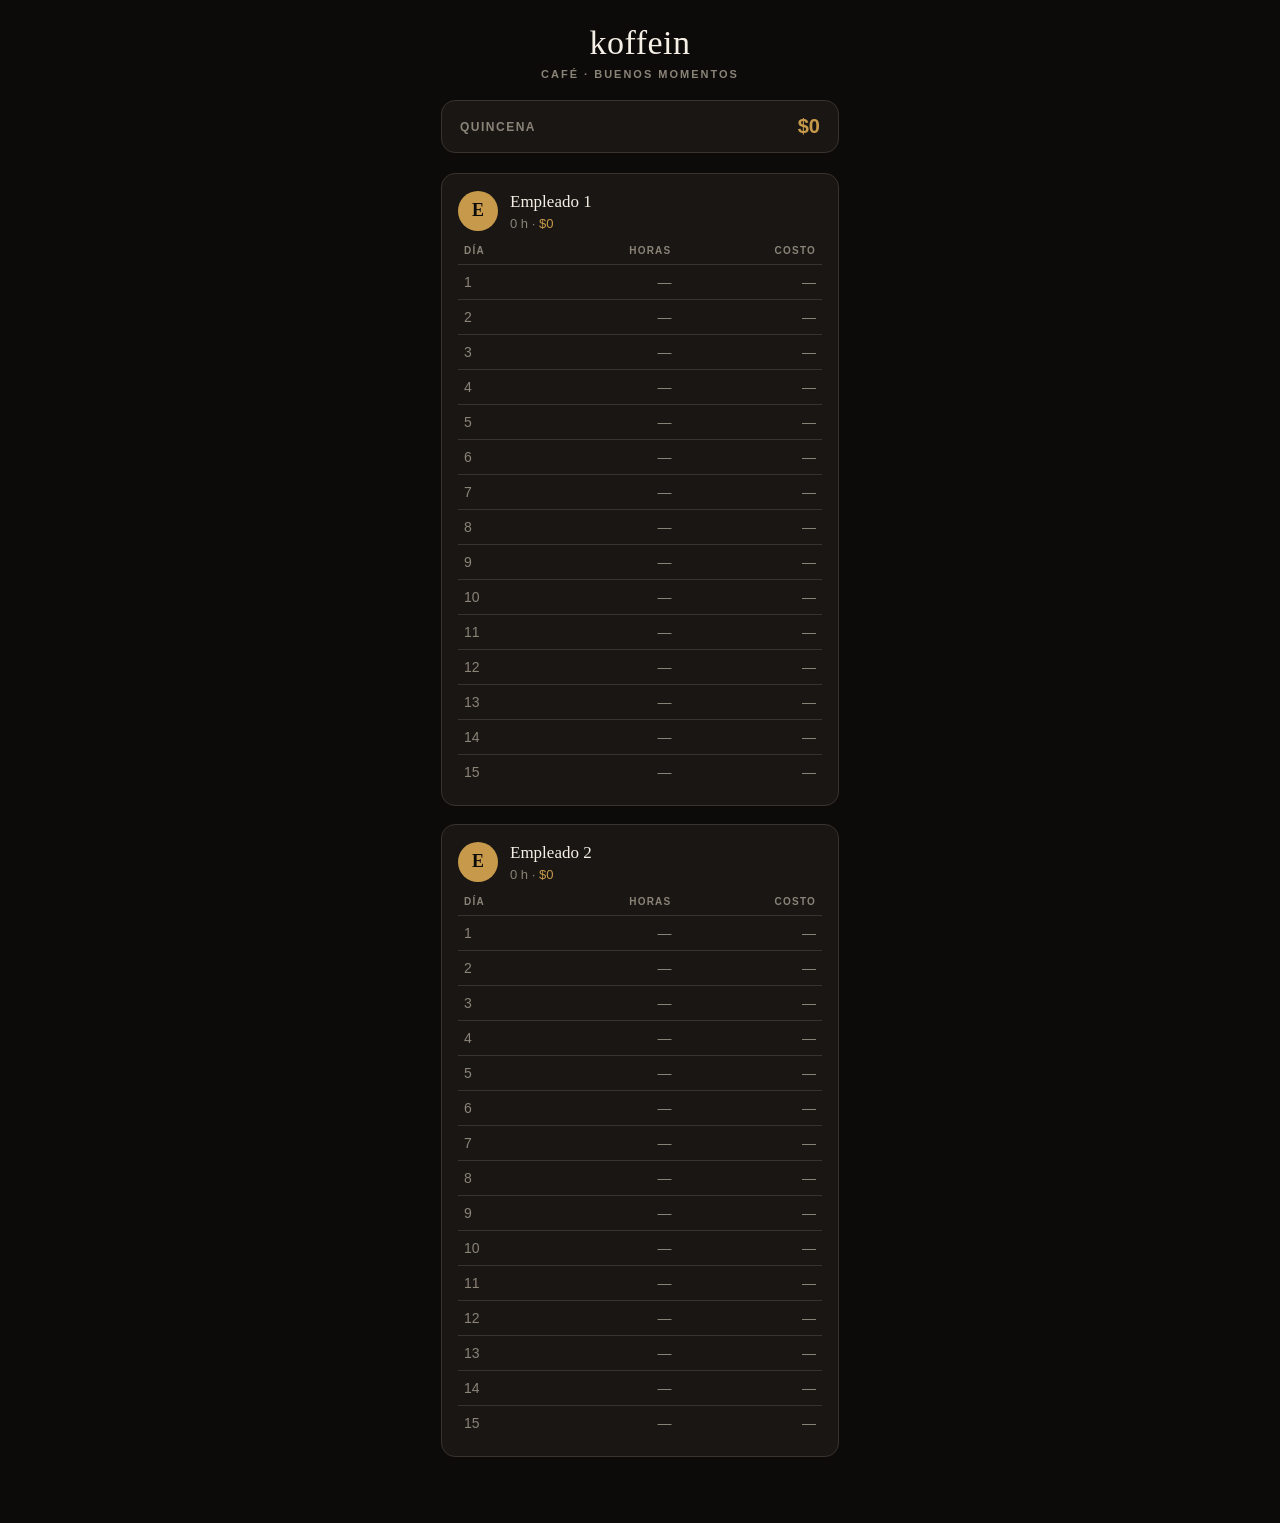
==== index.html @ b3640a85 "PWA setup: manifest, service worker, offline support Co-Authored-By: Claude Sonnet 5 <noreply@anthro" ====
<!DOCTYPE html>
<html lang="es">
<head>
<meta charset="UTF-8">
<meta name="viewport" content="width=device-width, initial-scale=1, viewport-fit=cover">
<title>koffein</title>

<meta name="theme-color" content="#0d0b0a">
<meta name="apple-mobile-web-app-capable" content="yes">
<meta name="apple-mobile-web-app-status-bar-style" content="black-translucent">
<meta name="apple-mobile-web-app-title" content="koffein">
<link rel="apple-touch-icon" href="icons/icon-180.png">
<link rel="icon" type="image/png" sizes="32x32" href="icons/icon-32.png">
<link rel="icon" type="image/png" sizes="192x192" href="icons/icon-192.png">
<link rel="manifest" href="manifest.json">

<link rel="stylesheet" href="style.css">
</head>
<body>
<div class="app">

  <header class="header">
    <h1 class="wordmark">koffein</h1>
    <p class="subtitle">CAFÉ · BUENOS MOMENTOS</p>
  </header>

  <section class="summary-bar">
    <span class="summary-label">QUINCENA</span>
    <span class="summary-total">$0</span>
  </section>

  <section class="employee-card" id="employee-1">
    <div class="employee-header">
      <div class="avatar">A</div>
      <div class="employee-info">
        <h2 class="employee-name" contenteditable="true" spellcheck="false">Empleado 1</h2>
        <p class="employee-summary"><span class="hours-total">0</span> h · <span class="cost-total">$0</span></p>
      </div>
    </div>
    <table class="hours-table">
      <thead>
        <tr>
          <th class="col-day">DÍA</th>
          <th class="col-hours">HORAS</th>
          <th class="col-cost">COSTO</th>
        </tr>
      </thead>
      <tbody>
        <tr><td class="col-day">1</td><td class="col-hours">—</td><td class="col-cost">—</td></tr>
        <tr><td class="col-day">2</td><td class="col-hours">—</td><td class="col-cost">—</td></tr>
        <tr><td class="col-day">3</td><td class="col-hours">—</td><td class="col-cost">—</td></tr>
        <tr><td class="col-day">4</td><td class="col-hours">—</td><td class="col-cost">—</td></tr>
        <tr><td class="col-day">5</td><td class="col-hours">—</td><td class="col-cost">—</td></tr>
        <tr><td class="col-day">6</td><td class="col-hours">—</td><td class="col-cost">—</td></tr>
        <tr><td class="col-day">7</td><td class="col-hours">—</td><td class="col-cost">—</td></tr>
        <tr><td class="col-day">8</td><td class="col-hours">—</td><td class="col-cost">—</td></tr>
        <tr><td class="col-day">9</td><td class="col-hours">—</td><td class="col-cost">—</td></tr>
        <tr><td class="col-day">10</td><td class="col-hours">—</td><td class="col-cost">—</td></tr>
        <tr><td class="col-day">11</td><td class="col-hours">—</td><td class="col-cost">—</td></tr>
        <tr><td class="col-day">12</td><td class="col-hours">—</td><td class="col-cost">—</td></tr>
        <tr><td class="col-day">13</td><td class="col-hours">—</td><td class="col-cost">—</td></tr>
        <tr><td class="col-day">14</td><td class="col-hours">—</td><td class="col-cost">—</td></tr>
        <tr><td class="col-day">15</td><td class="col-hours">—</td><td class="col-cost">—</td></tr>
      </tbody>
    </table>
  </section>

  <section class="employee-card" id="employee-2">
    <div class="employee-header">
      <div class="avatar">B</div>
      <div class="employee-info">
        <h2 class="employee-name" contenteditable="true" spellcheck="false">Empleado 2</h2>
        <p class="employee-summary"><span class="hours-total">0</span> h · <span class="cost-total">$0</span></p>
      </div>
    </div>
    <table class="hours-table">
      <thead>
        <tr>
          <th class="col-day">DÍA</th>
          <th class="col-hours">HORAS</th>
          <th class="col-cost">COSTO</th>
        </tr>
      </thead>
      <tbody>
        <tr><td class="col-day">1</td><td class="col-hours">—</td><td class="col-cost">—</td></tr>
        <tr><td class="col-day">2</td><td class="col-hours">—</td><td class="col-cost">—</td></tr>
        <tr><td class="col-day">3</td><td class="col-hours">—</td><td class="col-cost">—</td></tr>
        <tr><td class="col-day">4</td><td class="col-hours">—</td><td class="col-cost">—</td></tr>
        <tr><td class="col-day">5</td><td class="col-hours">—</td><td class="col-cost">—</td></tr>
        <tr><td class="col-day">6</td><td class="col-hours">—</td><td class="col-cost">—</td></tr>
        <tr><td class="col-day">7</td><td class="col-hours">—</td><td class="col-cost">—</td></tr>
        <tr><td class="col-day">8</td><td class="col-hours">—</td><td class="col-cost">—</td></tr>
        <tr><td class="col-day">9</td><td class="col-hours">—</td><td class="col-cost">—</td></tr>
        <tr><td class="col-day">10</td><td class="col-hours">—</td><td class="col-cost">—</td></tr>
        <tr><td class="col-day">11</td><td class="col-hours">—</td><td class="col-cost">—</td></tr>
        <tr><td class="col-day">12</td><td class="col-hours">—</td><td class="col-cost">—</td></tr>
        <tr><td class="col-day">13</td><td class="col-hours">—</td><td class="col-cost">—</td></tr>
        <tr><td class="col-day">14</td><td class="col-hours">—</td><td class="col-cost">—</td></tr>
        <tr><td class="col-day">15</td><td class="col-hours">—</td><td class="col-cost">—</td></tr>
      </tbody>
    </table>
  </section>

</div>
<script src="app.js"></script>
<script>
  if ("serviceWorker" in navigator) {
    window.addEventListener("load", () => {
      navigator.serviceWorker.register("sw.js");
    });
  }
</script>
</body>
</html>
---- style.css ----
:root {
  --bg: #0d0b0a;
  --card-bg: #1a1613;
  --border: #3a322c;
  --gold: #C79A4B;
  --cream: #F5EFE6;
  --muted: #8a8378;

  --font-sans: -apple-system, BlinkMacSystemFont, "Segoe UI", Roboto, sans-serif;
  --font-serif: Georgia, "Times New Roman", serif;
}

* {
  box-sizing: border-box;
}

html, body {
  margin: 0;
  padding: 0;
  background: var(--bg);
  color: var(--cream);
  font-family: var(--font-sans);
}

body {
  min-height: 100vh;
  padding: env(safe-area-inset-top) env(safe-area-inset-right) env(safe-area-inset-bottom) env(safe-area-inset-left);
}

.app {
  max-width: 430px;
  margin: 0 auto;
  padding: 24px 16px 48px;
}

/* Header */

.header {
  text-align: center;
  margin-bottom: 20px;
}

.wordmark {
  font-family: var(--font-serif);
  font-size: 34px;
  font-weight: 400;
  letter-spacing: 0.5px;
  color: var(--cream);
  margin: 0;
}

.subtitle {
  font-size: 11px;
  font-weight: 600;
  letter-spacing: 2px;
  color: var(--muted);
  margin: 6px 0 0;
  text-transform: uppercase;
}

/* Summary bar */

.summary-bar {
  display: flex;
  align-items: center;
  justify-content: space-between;
  background: var(--card-bg);
  border: 1px solid var(--border);
  border-radius: 14px;
  padding: 14px 18px;
  margin-bottom: 20px;
}

.summary-label {
  font-size: 12px;
  font-weight: 700;
  letter-spacing: 1.5px;
  color: var(--muted);
}

.summary-total {
  font-size: 20px;
  font-weight: 600;
  color: var(--gold);
}

/* Employee cards */

.employee-card {
  background: var(--card-bg);
  border: 1px solid var(--border);
  border-radius: 14px;
  padding: 16px;
  margin-bottom: 18px;
}

.employee-header {
  display: flex;
  align-items: center;
  gap: 12px;
  margin-bottom: 14px;
}

.avatar {
  flex: 0 0 auto;
  width: 40px;
  height: 40px;
  border-radius: 50%;
  background: var(--gold);
  color: var(--bg);
  font-family: var(--font-serif);
  font-size: 18px;
  font-weight: 700;
  display: flex;
  align-items: center;
  justify-content: center;
}

.employee-info {
  flex: 1 1 auto;
  min-width: 0;
}

.employee-name {
  font-family: var(--font-serif);
  font-size: 17px;
  font-weight: 400;
  color: var(--cream);
  margin: 0;
  padding: 2px 4px;
  margin-left: -4px;
  border-radius: 6px;
  outline: none;
}

.employee-name:focus {
  background: rgba(199, 154, 75, 0.12);
}

.employee-summary {
  font-size: 13px;
  color: var(--muted);
  margin: 2px 0 0;
}

.employee-summary .cost-total {
  color: var(--gold);
}

/* Hours table */

.hours-table {
  width: 100%;
  border-collapse: collapse;
}

.hours-table th {
  font-size: 10px;
  font-weight: 700;
  letter-spacing: 1.2px;
  color: var(--muted);
  text-align: left;
  padding: 0 6px 8px;
  border-bottom: 1px solid var(--border);
}

.hours-table th.col-hours,
.hours-table th.col-cost,
.hours-table td.col-hours,
.hours-table td.col-cost {
  text-align: right;
}

.hours-table td {
  font-size: 14px;
  color: var(--cream);
  padding: 9px 6px;
  border-bottom: 1px solid var(--border);
}

.hours-table tbody tr:last-child td {
  border-bottom: none;
}

.hours-table td.col-day {
  color: var(--muted);
  width: 20%;
}

.hours-table td.col-hours,
.hours-table td.col-cost {
  font-variant-numeric: tabular-nums;
}

.hours-table td.col-hours:empty::before,
.hours-table td.col-cost:empty::before {
  content: "—";
  color: var(--muted);
}

.hours-table tbody tr {
  cursor: pointer;
  -webkit-tap-highlight-color: transparent;
}

.hours-table tbody tr.editing td {
  background: rgba(199, 154, 75, 0.08);
}

.cell-input {
  width: 100%;
  max-width: 64px;
  background: var(--bg);
  border: 1px solid var(--gold);
  border-radius: 6px;
  color: var(--cream);
  font-family: inherit;
  font-size: 14px;
  text-align: right;
  padding: 5px 6px;
  outline: none;
  -moz-appearance: textfield;
}

.cell-input::-webkit-outer-spin-button,
.cell-input::-webkit-inner-spin-button {
  -webkit-appearance: none;
  margin: 0;
}
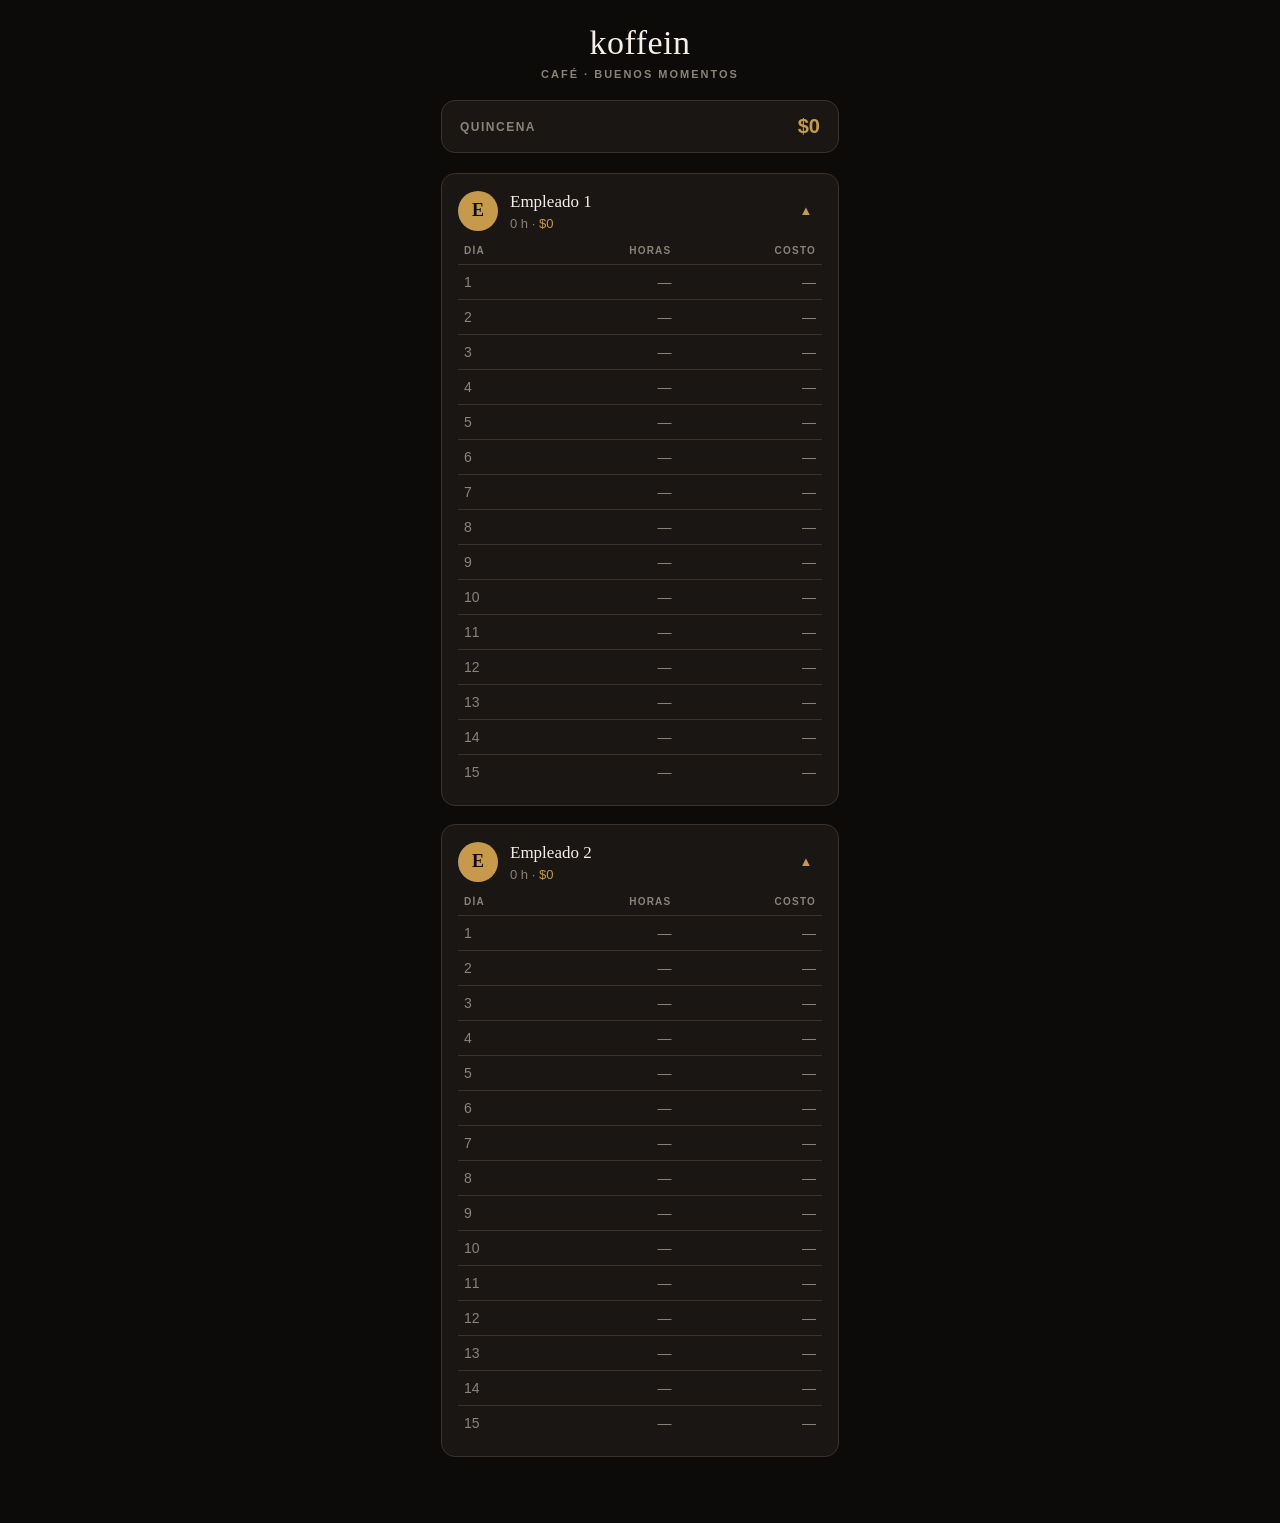
==== commit 9d7567a4: "Make employee cards collapsible accordion-style Persist expanded/collapsed state per employee in kof" ====
--- a/index.html
+++ b/index.html
@@ -36,33 +36,36 @@
         <h2 class="employee-name" contenteditable="true" spellcheck="false">Empleado 1</h2>
         <p class="employee-summary"><span class="hours-total">0</span> h · <span class="cost-total">$0</span></p>
       </div>
+      <button type="button" class="toggle-icon" aria-label="Colapsar">▲</button>
     </div>
-    <table class="hours-table">
-      <thead>
-        <tr>
-          <th class="col-day">DÍA</th>
-          <th class="col-hours">HORAS</th>
-          <th class="col-cost">COSTO</th>
-        </tr>
-      </thead>
-      <tbody>
-        <tr><td class="col-day">1</td><td class="col-hours">—</td><td class="col-cost">—</td></tr>
-        <tr><td class="col-day">2</td><td class="col-hours">—</td><td class="col-cost">—</td></tr>
-        <tr><td class="col-day">3</td><td class="col-hours">—</td><td class="col-cost">—</td></tr>
-        <tr><td class="col-day">4</td><td class="col-hours">—</td><td class="col-cost">—</td></tr>
-        <tr><td class="col-day">5</td><td class="col-hours">—</td><td class="col-cost">—</td></tr>
-        <tr><td class="col-day">6</td><td class="col-hours">—</td><td class="col-cost">—</td></tr>
-        <tr><td class="col-day">7</td><td class="col-hours">—</td><td class="col-cost">—</td></tr>
-        <tr><td class="col-day">8</td><td class="col-hours">—</td><td class="col-cost">—</td></tr>
-        <tr><td class="col-day">9</td><td class="col-hours">—</td><td class="col-cost">—</td></tr>
-        <tr><td class="col-day">10</td><td class="col-hours">—</td><td class="col-cost">—</td></tr>
-        <tr><td class="col-day">11</td><td class="col-hours">—</td><td class="col-cost">—</td></tr>
-        <tr><td class="col-day">12</td><td class="col-hours">—</td><td class="col-cost">—</td></tr>
-        <tr><td class="col-day">13</td><td class="col-hours">—</td><td class="col-cost">—</td></tr>
-        <tr><td class="col-day">14</td><td class="col-hours">—</td><td class="col-cost">—</td></tr>
-        <tr><td class="col-day">15</td><td class="col-hours">—</td><td class="col-cost">—</td></tr>
-      </tbody>
-    </table>
+    <div class="table-wrap">
+      <table class="hours-table">
+        <thead>
+          <tr>
+            <th class="col-day">DÍA</th>
+            <th class="col-hours">HORAS</th>
+            <th class="col-cost">COSTO</th>
+          </tr>
+        </thead>
+        <tbody>
+          <tr><td class="col-day">1</td><td class="col-hours">—</td><td class="col-cost">—</td></tr>
+          <tr><td class="col-day">2</td><td class="col-hours">—</td><td class="col-cost">—</td></tr>
+          <tr><td class="col-day">3</td><td class="col-hours">—</td><td class="col-cost">—</td></tr>
+          <tr><td class="col-day">4</td><td class="col-hours">—</td><td class="col-cost">—</td></tr>
+          <tr><td class="col-day">5</td><td class="col-hours">—</td><td class="col-cost">—</td></tr>
+          <tr><td class="col-day">6</td><td class="col-hours">—</td><td class="col-cost">—</td></tr>
+          <tr><td class="col-day">7</td><td class="col-hours">—</td><td class="col-cost">—</td></tr>
+          <tr><td class="col-day">8</td><td class="col-hours">—</td><td class="col-cost">—</td></tr>
+          <tr><td class="col-day">9</td><td class="col-hours">—</td><td class="col-cost">—</td></tr>
+          <tr><td class="col-day">10</td><td class="col-hours">—</td><td class="col-cost">—</td></tr>
+          <tr><td class="col-day">11</td><td class="col-hours">—</td><td class="col-cost">—</td></tr>
+          <tr><td class="col-day">12</td><td class="col-hours">—</td><td class="col-cost">—</td></tr>
+          <tr><td class="col-day">13</td><td class="col-hours">—</td><td class="col-cost">—</td></tr>
+          <tr><td class="col-day">14</td><td class="col-hours">—</td><td class="col-cost">—</td></tr>
+          <tr><td class="col-day">15</td><td class="col-hours">—</td><td class="col-cost">—</td></tr>
+        </tbody>
+      </table>
+    </div>
   </section>
 
   <section class="employee-card" id="employee-2">
@@ -72,33 +75,36 @@
         <h2 class="employee-name" contenteditable="true" spellcheck="false">Empleado 2</h2>
         <p class="employee-summary"><span class="hours-total">0</span> h · <span class="cost-total">$0</span></p>
       </div>
+      <button type="button" class="toggle-icon" aria-label="Colapsar">▲</button>
     </div>
-    <table class="hours-table">
-      <thead>
-        <tr>
-          <th class="col-day">DÍA</th>
-          <th class="col-hours">HORAS</th>
-          <th class="col-cost">COSTO</th>
-        </tr>
-      </thead>
-      <tbody>
-        <tr><td class="col-day">1</td><td class="col-hours">—</td><td class="col-cost">—</td></tr>
-        <tr><td class="col-day">2</td><td class="col-hours">—</td><td class="col-cost">—</td></tr>
-        <tr><td class="col-day">3</td><td class="col-hours">—</td><td class="col-cost">—</td></tr>
-        <tr><td class="col-day">4</td><td class="col-hours">—</td><td class="col-cost">—</td></tr>
-        <tr><td class="col-day">5</td><td class="col-hours">—</td><td class="col-cost">—</td></tr>
-        <tr><td class="col-day">6</td><td class="col-hours">—</td><td class="col-cost">—</td></tr>
-        <tr><td class="col-day">7</td><td class="col-hours">—</td><td class="col-cost">—</td></tr>
-        <tr><td class="col-day">8</td><td class="col-hours">—</td><td class="col-cost">—</td></tr>
-        <tr><td class="col-day">9</td><td class="col-hours">—</td><td class="col-cost">—</td></tr>
-        <tr><td class="col-day">10</td><td class="col-hours">—</td><td class="col-cost">—</td></tr>
-        <tr><td class="col-day">11</td><td class="col-hours">—</td><td class="col-cost">—</td></tr>
-        <tr><td class="col-day">12</td><td class="col-hours">—</td><td class="col-cost">—</td></tr>
-        <tr><td class="col-day">13</td><td class="col-hours">—</td><td class="col-cost">—</td></tr>
-        <tr><td class="col-day">14</td><td class="col-hours">—</td><td class="col-cost">—</td></tr>
-        <tr><td class="col-day">15</td><td class="col-hours">—</td><td class="col-cost">—</td></tr>
-      </tbody>
-    </table>
+    <div class="table-wrap">
+      <table class="hours-table">
+        <thead>
+          <tr>
+            <th class="col-day">DÍA</th>
+            <th class="col-hours">HORAS</th>
+            <th class="col-cost">COSTO</th>
+          </tr>
+        </thead>
+        <tbody>
+          <tr><td class="col-day">1</td><td class="col-hours">—</td><td class="col-cost">—</td></tr>
+          <tr><td class="col-day">2</td><td class="col-hours">—</td><td class="col-cost">—</td></tr>
+          <tr><td class="col-day">3</td><td class="col-hours">—</td><td class="col-cost">—</td></tr>
+          <tr><td class="col-day">4</td><td class="col-hours">—</td><td class="col-cost">—</td></tr>
+          <tr><td class="col-day">5</td><td class="col-hours">—</td><td class="col-cost">—</td></tr>
+          <tr><td class="col-day">6</td><td class="col-hours">—</td><td class="col-cost">—</td></tr>
+          <tr><td class="col-day">7</td><td class="col-hours">—</td><td class="col-cost">—</td></tr>
+          <tr><td class="col-day">8</td><td class="col-hours">—</td><td class="col-cost">—</td></tr>
+          <tr><td class="col-day">9</td><td class="col-hours">—</td><td class="col-cost">—</td></tr>
+          <tr><td class="col-day">10</td><td class="col-hours">—</td><td class="col-cost">—</td></tr>
+          <tr><td class="col-day">11</td><td class="col-hours">—</td><td class="col-cost">—</td></tr>
+          <tr><td class="col-day">12</td><td class="col-hours">—</td><td class="col-cost">—</td></tr>
+          <tr><td class="col-day">13</td><td class="col-hours">—</td><td class="col-cost">—</td></tr>
+          <tr><td class="col-day">14</td><td class="col-hours">—</td><td class="col-cost">—</td></tr>
+          <tr><td class="col-day">15</td><td class="col-hours">—</td><td class="col-cost">—</td></tr>
+        </tbody>
+      </table>
+    </div>
   </section>
 
 </div>
--- a/style.css
+++ b/style.css
@@ -99,6 +99,8 @@
   align-items: center;
   gap: 12px;
   margin-bottom: 14px;
+  cursor: pointer;
+  -webkit-tap-highlight-color: transparent;
 }
 
 .avatar {
@@ -131,6 +133,7 @@
   margin-left: -4px;
   border-radius: 6px;
   outline: none;
+  cursor: text;
 }
 
 .employee-name:focus {
@@ -147,7 +150,39 @@
   color: var(--gold);
 }
 
+.toggle-icon {
+  flex: 0 0 auto;
+  width: 32px;
+  height: 32px;
+  display: flex;
+  align-items: center;
+  justify-content: center;
+  background: none;
+  border: none;
+  color: var(--gold);
+  font-size: 13px;
+  line-height: 1;
+  cursor: pointer;
+  transition: transform 0.25s ease;
+}
+
+.toggle-icon.collapsed {
+  transform: rotate(180deg);
+}
+
 /* Hours table */
+
+.table-wrap {
+  overflow: hidden;
+  max-height: 0;
+  opacity: 0;
+  transition: max-height 0.3s ease, opacity 0.25s ease;
+}
+
+.table-wrap.expanded {
+  max-height: 640px;
+  opacity: 1;
+}
 
 .hours-table {
   width: 100%;
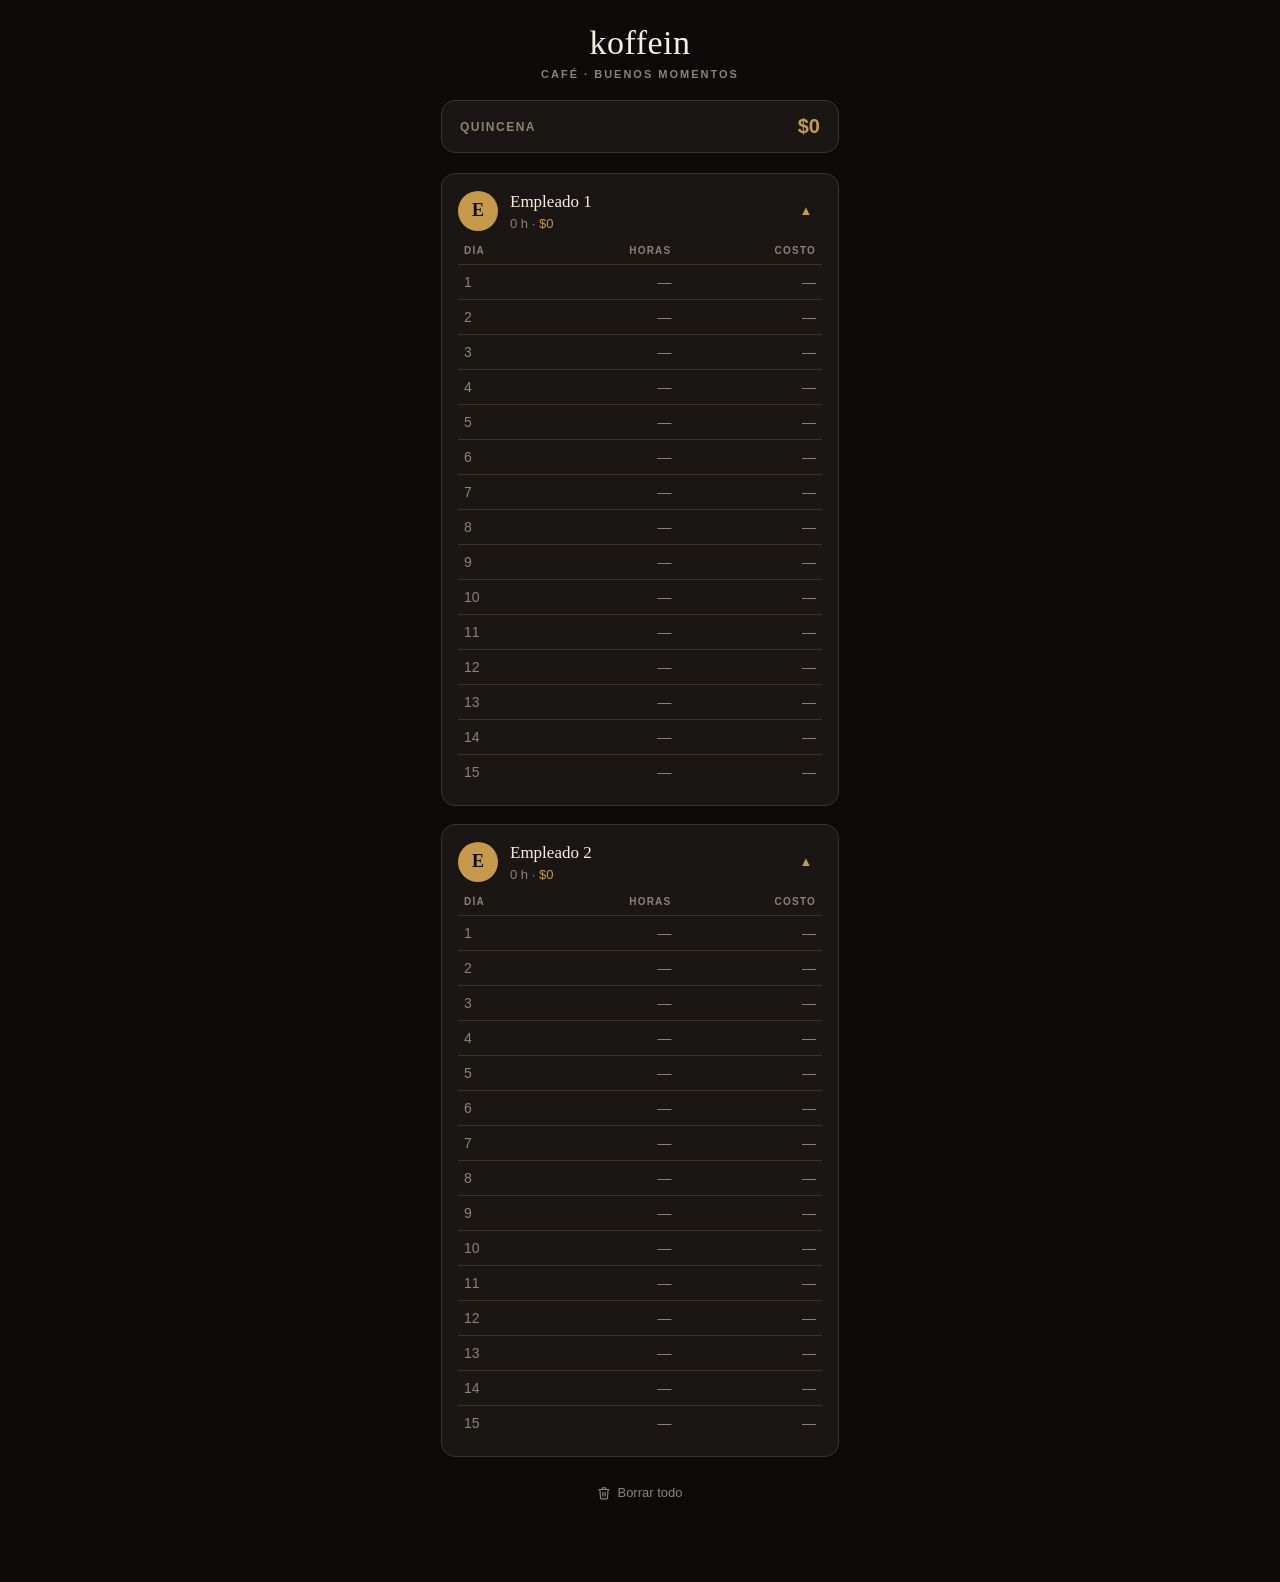
==== commit 248d071b: "Fix Horas comma-decimal input and add reset-all control - Horas field now accepts comma decimals (Sp" ====
--- a/index.html
+++ b/index.html
@@ -107,7 +107,29 @@
     </div>
   </section>
 
+  <button type="button" class="reset-btn" id="reset-btn">
+    <svg viewBox="0 0 24 24" fill="none" stroke="currentColor" stroke-width="2" stroke-linecap="round" stroke-linejoin="round" aria-hidden="true">
+      <polyline points="3 6 5 6 21 6"></polyline>
+      <path d="M19 6l-1 14a2 2 0 0 1-2 2H8a2 2 0 0 1-2-2L5 6"></path>
+      <path d="M10 11v6"></path>
+      <path d="M14 11v6"></path>
+      <path d="M9 6V4a1 1 0 0 1 1-1h4a1 1 0 0 1 1 1v2"></path>
+    </svg>
+    Borrar todo
+  </button>
+
 </div>
+
+<div class="modal-overlay" id="reset-modal" hidden>
+  <div class="modal-card">
+    <p class="modal-text">¿Segura que quieres borrar?</p>
+    <div class="modal-actions">
+      <button type="button" class="modal-btn modal-btn-secondary" id="reset-cancel">No</button>
+      <button type="button" class="modal-btn modal-btn-primary" id="reset-confirm">Sí</button>
+    </div>
+  </div>
+</div>
+
 <script src="app.js"></script>
 <script>
   if ("serviceWorker" in navigator) {
--- a/style.css
+++ b/style.css
@@ -262,3 +262,90 @@
   -webkit-appearance: none;
   margin: 0;
 }
+
+/* Reset control */
+
+.reset-btn {
+  display: flex;
+  align-items: center;
+  justify-content: center;
+  gap: 6px;
+  width: 100%;
+  margin: 4px 0 24px;
+  padding: 10px;
+  background: none;
+  border: none;
+  color: var(--muted);
+  font-family: inherit;
+  font-size: 13px;
+  cursor: pointer;
+  -webkit-tap-highlight-color: transparent;
+}
+
+.reset-btn svg {
+  width: 14px;
+  height: 14px;
+  flex: 0 0 auto;
+}
+
+.reset-btn:active {
+  color: var(--gold);
+}
+
+/* Reset confirmation modal */
+
+.modal-overlay {
+  position: fixed;
+  inset: 0;
+  background: rgba(0, 0, 0, 0.65);
+  display: flex;
+  align-items: center;
+  justify-content: center;
+  padding: 24px;
+  z-index: 100;
+}
+
+.modal-overlay[hidden] {
+  display: none;
+}
+
+.modal-card {
+  width: 100%;
+  max-width: 300px;
+  background: var(--card-bg);
+  border: 1px solid var(--border);
+  border-radius: 14px;
+  padding: 22px 20px;
+  text-align: center;
+}
+
+.modal-text {
+  font-family: var(--font-serif);
+  font-size: 16px;
+  color: var(--cream);
+  margin: 0 0 20px;
+}
+
+.modal-actions {
+  display: flex;
+  gap: 10px;
+}
+
+.modal-btn {
+  flex: 1 1 0;
+  padding: 10px;
+  border-radius: 8px;
+  font-family: inherit;
+  font-size: 14px;
+  font-weight: 600;
+  cursor: pointer;
+  border: 1px solid var(--border);
+  background: transparent;
+  color: var(--cream);
+}
+
+.modal-btn-primary {
+  background: var(--gold);
+  border-color: var(--gold);
+  color: var(--bg);
+}
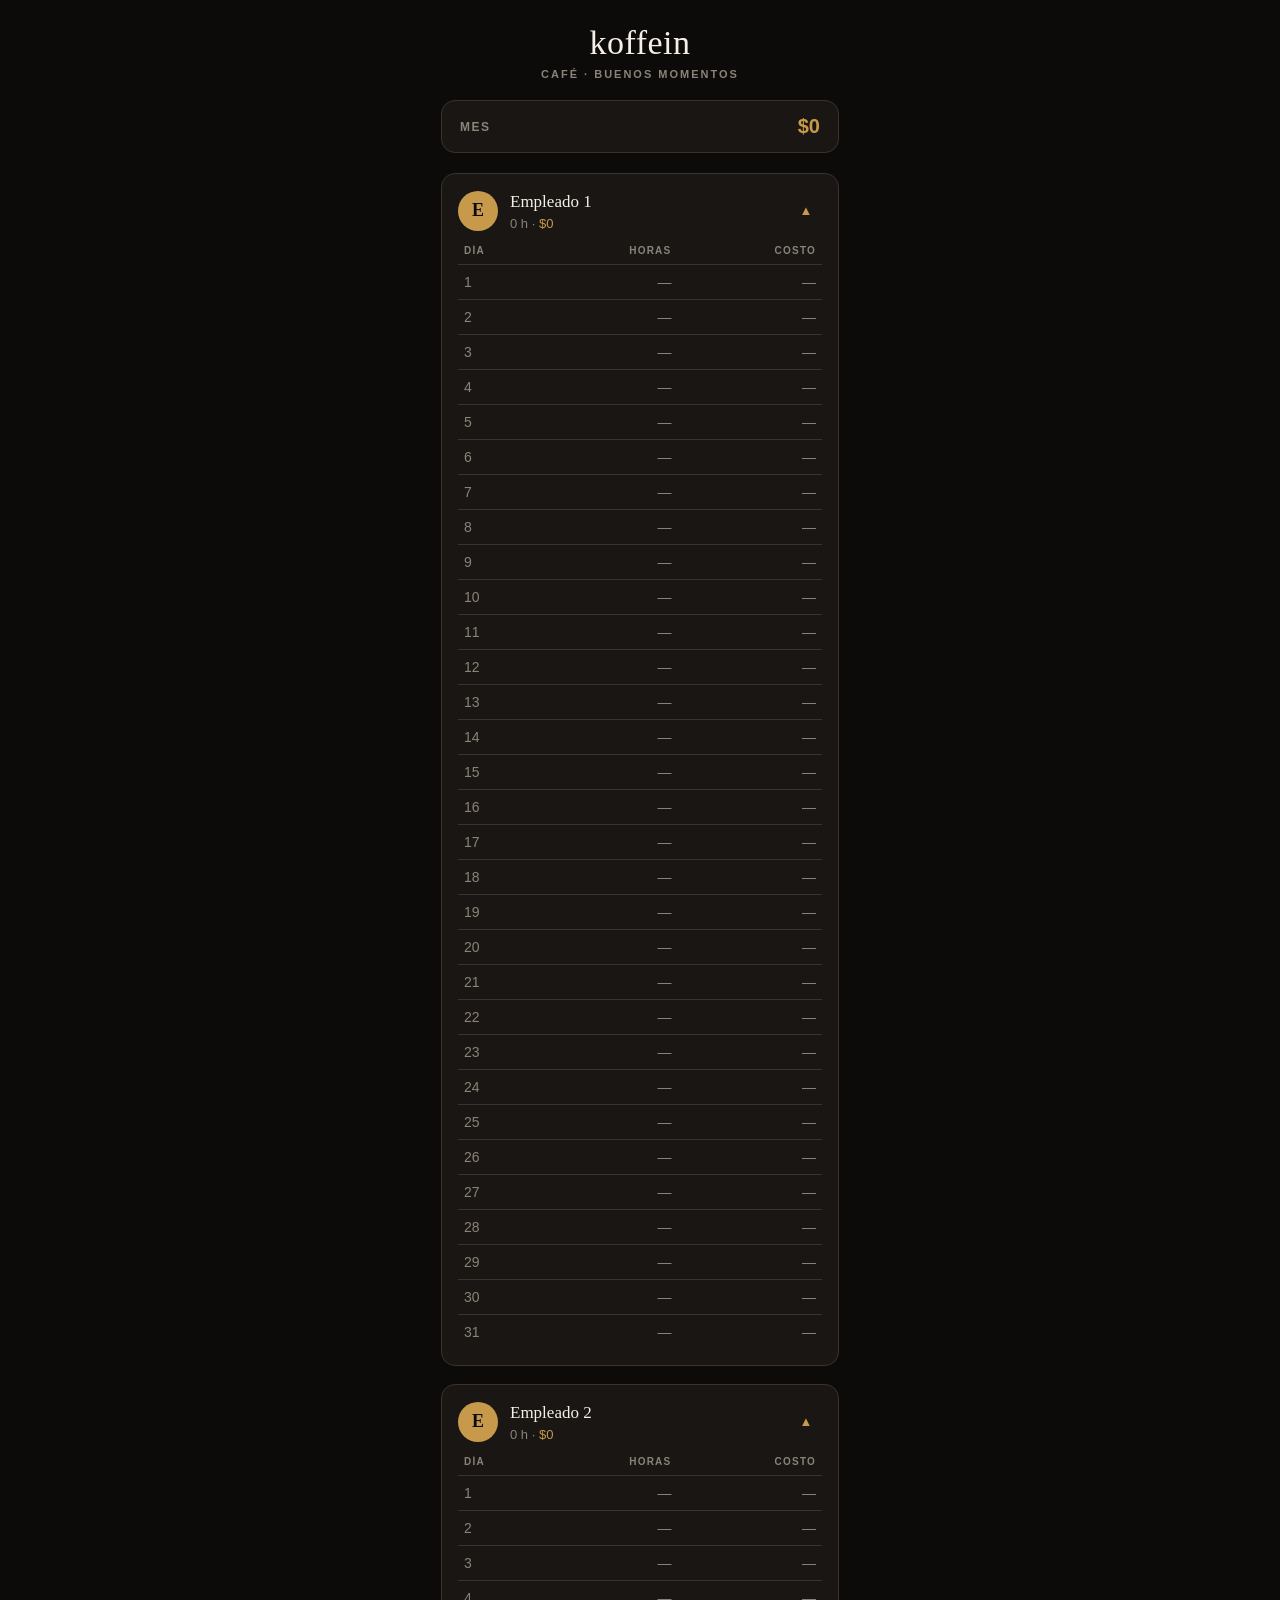
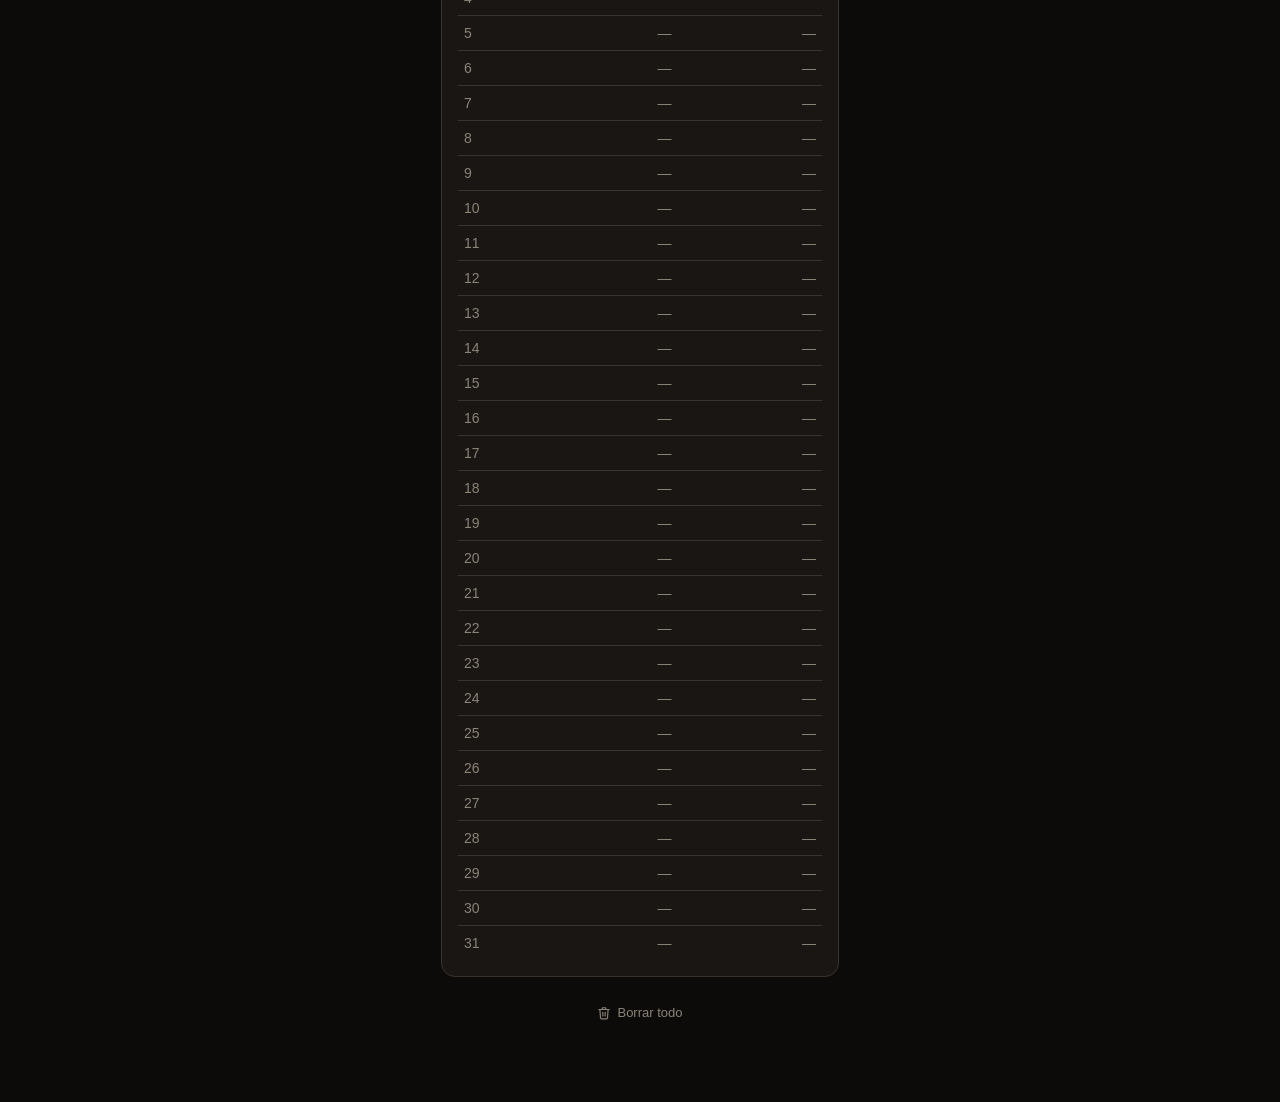
==== commit ea59a2d2: "Expand tables to 31 rows for a full month and rename QUINCENA to MES Pad any old 15-row saved data t" ====
--- a/index.html
+++ b/index.html
@@ -25,7 +25,7 @@
   </header>
 
   <section class="summary-bar">
-    <span class="summary-label">QUINCENA</span>
+    <span class="summary-label">MES</span>
     <span class="summary-total">$0</span>
   </section>
 
@@ -63,6 +63,22 @@
           <tr><td class="col-day">13</td><td class="col-hours">—</td><td class="col-cost">—</td></tr>
           <tr><td class="col-day">14</td><td class="col-hours">—</td><td class="col-cost">—</td></tr>
           <tr><td class="col-day">15</td><td class="col-hours">—</td><td class="col-cost">—</td></tr>
+          <tr><td class="col-day">16</td><td class="col-hours">—</td><td class="col-cost">—</td></tr>
+          <tr><td class="col-day">17</td><td class="col-hours">—</td><td class="col-cost">—</td></tr>
+          <tr><td class="col-day">18</td><td class="col-hours">—</td><td class="col-cost">—</td></tr>
+          <tr><td class="col-day">19</td><td class="col-hours">—</td><td class="col-cost">—</td></tr>
+          <tr><td class="col-day">20</td><td class="col-hours">—</td><td class="col-cost">—</td></tr>
+          <tr><td class="col-day">21</td><td class="col-hours">—</td><td class="col-cost">—</td></tr>
+          <tr><td class="col-day">22</td><td class="col-hours">—</td><td class="col-cost">—</td></tr>
+          <tr><td class="col-day">23</td><td class="col-hours">—</td><td class="col-cost">—</td></tr>
+          <tr><td class="col-day">24</td><td class="col-hours">—</td><td class="col-cost">—</td></tr>
+          <tr><td class="col-day">25</td><td class="col-hours">—</td><td class="col-cost">—</td></tr>
+          <tr><td class="col-day">26</td><td class="col-hours">—</td><td class="col-cost">—</td></tr>
+          <tr><td class="col-day">27</td><td class="col-hours">—</td><td class="col-cost">—</td></tr>
+          <tr><td class="col-day">28</td><td class="col-hours">—</td><td class="col-cost">—</td></tr>
+          <tr><td class="col-day">29</td><td class="col-hours">—</td><td class="col-cost">—</td></tr>
+          <tr><td class="col-day">30</td><td class="col-hours">—</td><td class="col-cost">—</td></tr>
+          <tr><td class="col-day">31</td><td class="col-hours">—</td><td class="col-cost">—</td></tr>
         </tbody>
       </table>
     </div>
@@ -102,6 +118,22 @@
           <tr><td class="col-day">13</td><td class="col-hours">—</td><td class="col-cost">—</td></tr>
           <tr><td class="col-day">14</td><td class="col-hours">—</td><td class="col-cost">—</td></tr>
           <tr><td class="col-day">15</td><td class="col-hours">—</td><td class="col-cost">—</td></tr>
+          <tr><td class="col-day">16</td><td class="col-hours">—</td><td class="col-cost">—</td></tr>
+          <tr><td class="col-day">17</td><td class="col-hours">—</td><td class="col-cost">—</td></tr>
+          <tr><td class="col-day">18</td><td class="col-hours">—</td><td class="col-cost">—</td></tr>
+          <tr><td class="col-day">19</td><td class="col-hours">—</td><td class="col-cost">—</td></tr>
+          <tr><td class="col-day">20</td><td class="col-hours">—</td><td class="col-cost">—</td></tr>
+          <tr><td class="col-day">21</td><td class="col-hours">—</td><td class="col-cost">—</td></tr>
+          <tr><td class="col-day">22</td><td class="col-hours">—</td><td class="col-cost">—</td></tr>
+          <tr><td class="col-day">23</td><td class="col-hours">—</td><td class="col-cost">—</td></tr>
+          <tr><td class="col-day">24</td><td class="col-hours">—</td><td class="col-cost">—</td></tr>
+          <tr><td class="col-day">25</td><td class="col-hours">—</td><td class="col-cost">—</td></tr>
+          <tr><td class="col-day">26</td><td class="col-hours">—</td><td class="col-cost">—</td></tr>
+          <tr><td class="col-day">27</td><td class="col-hours">—</td><td class="col-cost">—</td></tr>
+          <tr><td class="col-day">28</td><td class="col-hours">—</td><td class="col-cost">—</td></tr>
+          <tr><td class="col-day">29</td><td class="col-hours">—</td><td class="col-cost">—</td></tr>
+          <tr><td class="col-day">30</td><td class="col-hours">—</td><td class="col-cost">—</td></tr>
+          <tr><td class="col-day">31</td><td class="col-hours">—</td><td class="col-cost">—</td></tr>
         </tbody>
       </table>
     </div>
--- a/style.css
+++ b/style.css
@@ -180,7 +180,7 @@
 }
 
 .table-wrap.expanded {
-  max-height: 640px;
+  max-height: 1300px;
   opacity: 1;
 }
 
